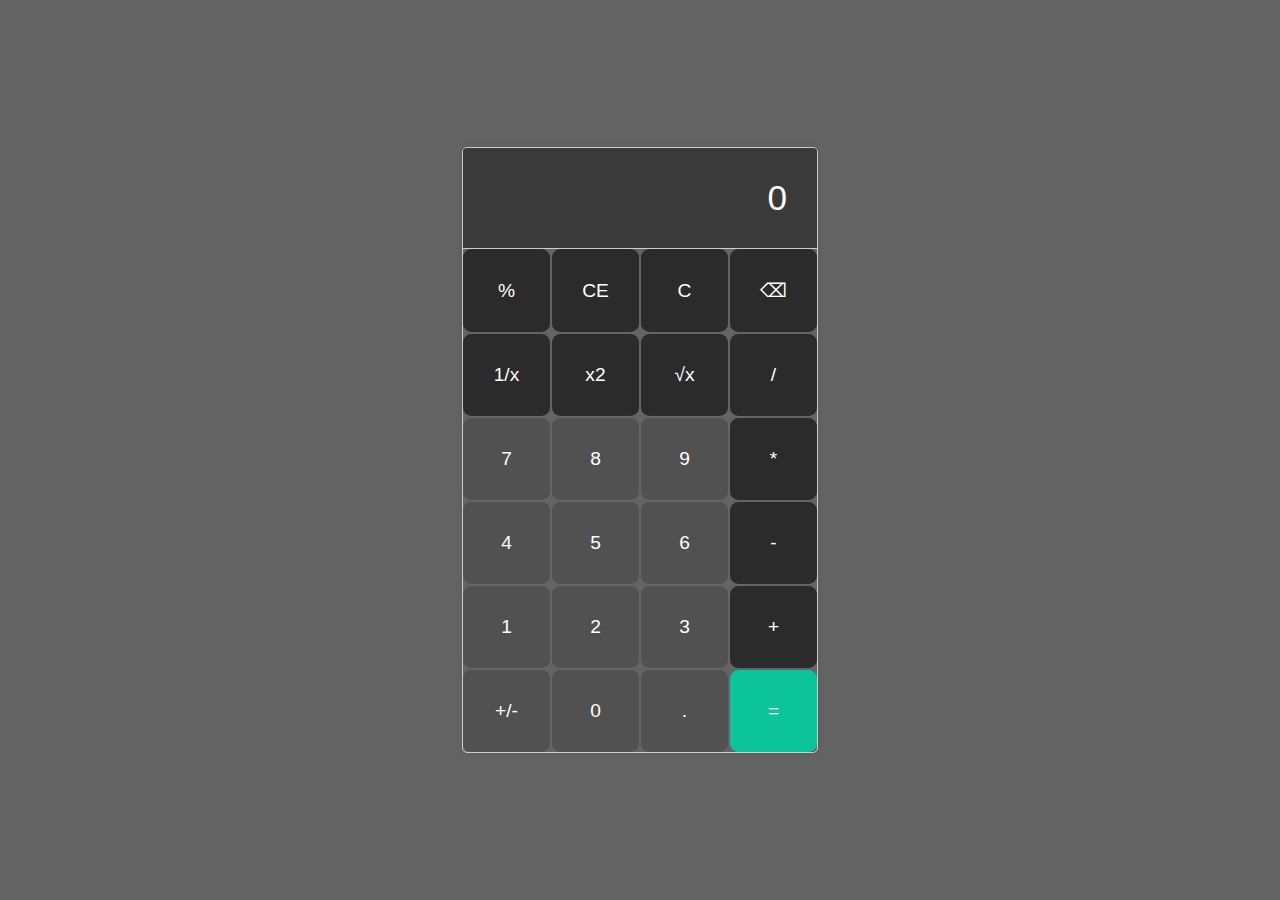
==== Actividad 3/index.html @ 889bad5d "Actividad 3 calculadora" ====
<!DOCTYPE html>
<html lang="en">
<head>
    <meta charset="UTF-8">
    <meta name="viewport" content="width=device-width, initial-scale=1.0">
    <title>Calculadora</title>
    <style>
      body {
          font-family: 'Segoe UI', Tahoma, Geneva, Verdana, sans-serif;
          background-color: #646464;
          display: flex;
          align-items: center;
          justify-content: center;
          height: 100vh;
          margin: 0;
      }

      .calculator {
          background-color: #646464;
          border: 1px solid #ccc;
          border-radius: 5px;
          overflow: hidden;
          box-shadow: 0 0 10px rgba(0, 0, 0, 0.1);
          display: flex;
          flex-direction: column;
          max-width: 400px;
      }

      .screen {
          text-align: right;
          padding: 30px;
          color: #ffffff;
          font-size: 2.2em;
          background-color: #3b3a3a;
          border-bottom: 1px solid #ccc;
      }

      .buttons {
          display: grid;
          grid-template-columns: repeat(4, 1fr);
          gap: 2px;
          flex-grow: 1;
      }

      button {
          padding: 30px;
          font-size: 1.2em;
          border: none;
          outline: none;
          cursor: pointer;
          background-color: #504f4fe5;
          color: #ffffff;
          transition: background-color 0.3s;
          flex-grow: 1;
          border-radius: 10%;
      }

      button:hover {
          background-color: rgb(43, 43, 43);
          border-radius: 15%;
      }

      button.operator {
          background-color: rgb(43, 43, 43);
      }
      button.nada {
          background-color: rgb(43, 43, 43);
      }

      button.operator:hover {
          background-color: #504f4fe5;
      }

      button.Igual{
          background-color: #01cf9fe5;
      }


  </style>
</head>
<body>
    <div class="calculator">
        <div class="screen" id="screen">0</div>
        <div class="buttons" onclick="calculate(event)">
            <button class="nada" onclick="calculateUnary('residuo')">%</button>
            <button class="nada" onclick="limpiar()">CE</button>
            <button class="nada" onclick="limpiar()">C</button>
            <button class="nada">⌫</button>
            <button class="nada" onclick="calculateUnary('inverso')">1/x</button>
            <button class="nada" onclick="calculateUnary('cuadrado')">x2</button>
            <button class="nada" onclick="calculateUnary('raizCuadrada')">√x</button>
            <button class="operator" onclick="appendOperator('/')">/</button>
            <button onclick="appendToScreen('7')">7</button>
            <button onclick="appendToScreen('8')">8</button>
            <button onclick="appendToScreen('9')">9</button>
            <button class="operator" onclick="appendOperator('*')">*</button>
            <button onclick="appendToScreen('4')">4</button>
            <button onclick="appendToScreen('5')">5</button>
            <button onclick="appendToScreen('6')">6</button>
            <button class="operator" onclick="appendOperator('-')">-</button>
            <button onclick="appendToScreen('1')">1</button>
            <button onclick="appendToScreen('2')">2</button>
            <button onclick="appendToScreen('3')">3</button>
            <button class="operator" onclick="appendOperator('+')">+</button>
            <button onclick="toggleSign()">+/-</button>
            <button onclick="appendToScreen('0')">0</button>
            <button onclick="appendToScreen('.')">.</button>
            <button class="Igual" onclick="calculateResult()">=</button>
        </div>
    </div>

    <script>
        let screen = document.getElementById('screen');
        let currentInput = '0';
        let currentOperator = null;
        let prevValue = null;

        function appendToScreen(value) {
            if (currentInput === '0' || currentInput === '-0') {
                currentInput = value;
            } else {
                currentInput += value;
            }
            updateScreen();
        }

        function appendOperator(operator) {
            currentOperator = operator;
            prevValue = parseFloat(currentInput);
            currentInput = '0';
            updateScreen();
        }

        function calculateUnary(operation) {
            const input = parseFloat(currentInput);
            switch (operation) {
                case 'inverso':
                    currentInput = (1 / input).toString();
                    break;
                case 'cuadrado':
                    currentInput = (input ** 2).toString();
                    break;
                case 'raizCuadrada':
                    currentInput = (Math.sqrt(input)).toString();
                    break;
                    case 'residuo':
                    // Llama a la función de residuo con el valor previo y el valor actual
                    if (prevValue !== null) {
                        currentInput = residuo(prevValue, input).toString();
                    }
                    break;
                default:
                    break;
            }
            updateScreen();
        }

        function toggleSign() {
            if (currentInput !== '0') {
                currentInput = (parseFloat(currentInput) * -1).toString();
                updateScreen();
            }
        }

        function calculateResult() {
            if (currentOperator && prevValue !== null) {
                const currentValue = parseFloat(currentInput);
                switch (currentOperator) {
                    case '+':
                        currentInput = (prevValue + currentValue).toString();
                        break;
                    case '-':
                        currentInput = (prevValue - currentValue).toString();
                        break;
                    case '*':
                        currentInput = (prevValue * currentValue).toString();
                        break;
                    case '/':
                        if (currentValue !== 0) {
                            currentInput = (prevValue / currentValue).toString();
                        } else {
                            currentInput = 'Error';
                        }
                        break;
                    default:
                        break;
                }
                currentOperator = null;
                prevValue = null;
                updateScreen();
            }
        }

        function limpiar() {
            currentInput = '0';
            currentOperator = null;
            prevValue = null;
            updateScreen();
        }

        function updateScreen() {
            screen.textContent = currentInput;
        }

        function calculate(event) {
            if (event.target.tagName === 'BUTTON') {
                const buttonText = event.target.textContent;
                switch (buttonText) {
                    case 'C':
                        limpiar();
                        break;
                    case '=':
                        calculateResult();
                        break;
                    case '⌫':
                        currentInput = currentInput.slice(0, -1);
                        if (currentInput === '') {
                            currentInput = '0';
                        }
                        updateScreen();
                        break;
                    default:
                        break;
                }
            }
        }
    </script>
</body>
</html>
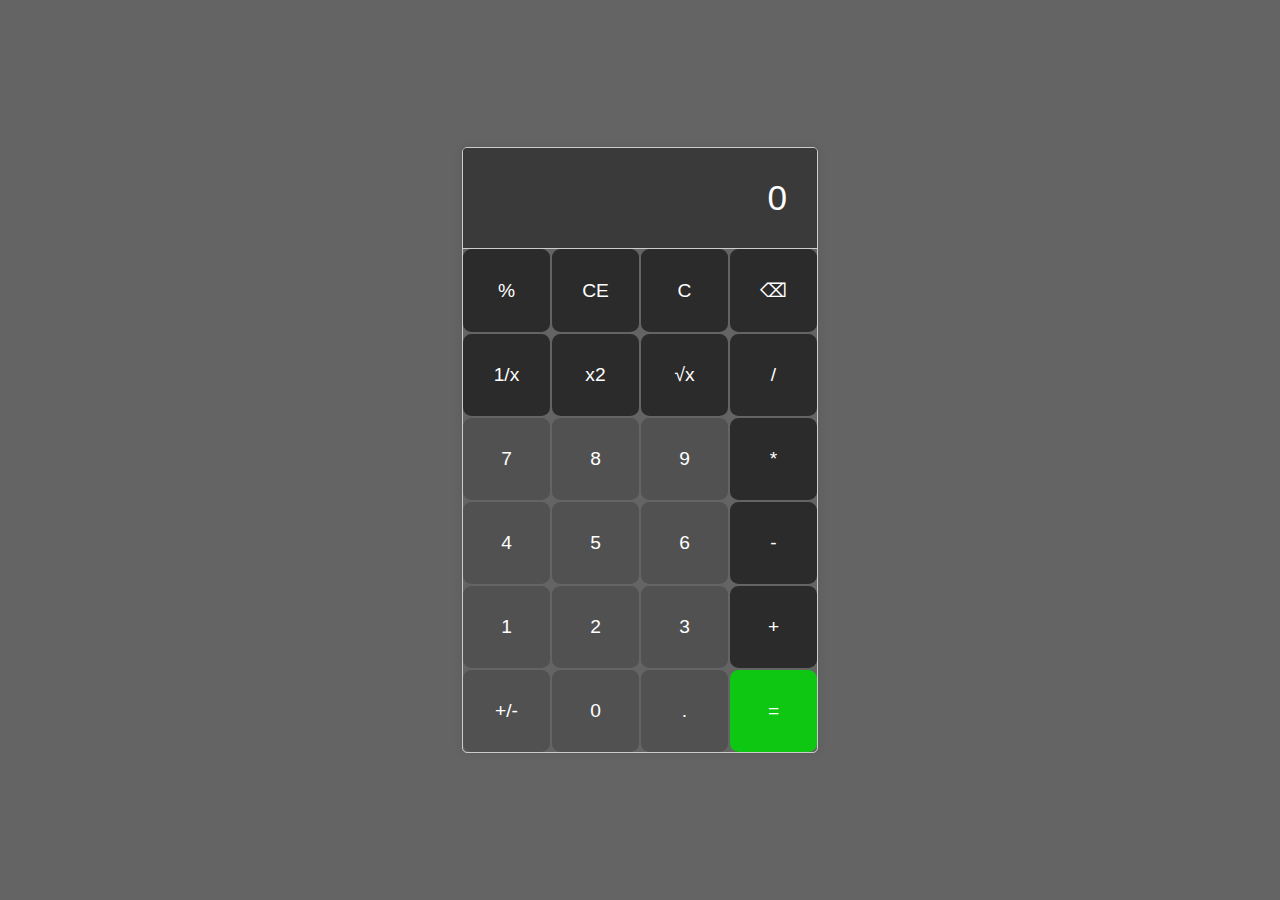
==== commit 587958ff: "Add files via upload" ====
--- a/Actividad 3/index.html
+++ b/Actividad 3/index.html
@@ -4,79 +4,7 @@
     <meta charset="UTF-8">
     <meta name="viewport" content="width=device-width, initial-scale=1.0">
     <title>Calculadora</title>
-    <style>
-      body {
-          font-family: 'Segoe UI', Tahoma, Geneva, Verdana, sans-serif;
-          background-color: #646464;
-          display: flex;
-          align-items: center;
-          justify-content: center;
-          height: 100vh;
-          margin: 0;
-      }
-
-      .calculator {
-          background-color: #646464;
-          border: 1px solid #ccc;
-          border-radius: 5px;
-          overflow: hidden;
-          box-shadow: 0 0 10px rgba(0, 0, 0, 0.1);
-          display: flex;
-          flex-direction: column;
-          max-width: 400px;
-      }
-
-      .screen {
-          text-align: right;
-          padding: 30px;
-          color: #ffffff;
-          font-size: 2.2em;
-          background-color: #3b3a3a;
-          border-bottom: 1px solid #ccc;
-      }
-
-      .buttons {
-          display: grid;
-          grid-template-columns: repeat(4, 1fr);
-          gap: 2px;
-          flex-grow: 1;
-      }
-
-      button {
-          padding: 30px;
-          font-size: 1.2em;
-          border: none;
-          outline: none;
-          cursor: pointer;
-          background-color: #504f4fe5;
-          color: #ffffff;
-          transition: background-color 0.3s;
-          flex-grow: 1;
-          border-radius: 10%;
-      }
-
-      button:hover {
-          background-color: rgb(43, 43, 43);
-          border-radius: 15%;
-      }
-
-      button.operator {
-          background-color: rgb(43, 43, 43);
-      }
-      button.nada {
-          background-color: rgb(43, 43, 43);
-      }
-
-      button.operator:hover {
-          background-color: #504f4fe5;
-      }
-
-      button.Igual{
-          background-color: #01cf9fe5;
-      }
-
-
-  </style>
+    <link rel="stylesheet" href="Estilo.css">
 </head>
 <body>
     <div class="calculator">
@@ -108,122 +36,7 @@
             <button class="Igual" onclick="calculateResult()">=</button>
         </div>
     </div>
-
-    <script>
-        let screen = document.getElementById('screen');
-        let currentInput = '0';
-        let currentOperator = null;
-        let prevValue = null;
-
-        function appendToScreen(value) {
-            if (currentInput === '0' || currentInput === '-0') {
-                currentInput = value;
-            } else {
-                currentInput += value;
-            }
-            updateScreen();
-        }
-
-        function appendOperator(operator) {
-            currentOperator = operator;
-            prevValue = parseFloat(currentInput);
-            currentInput = '0';
-            updateScreen();
-        }
-
-        function calculateUnary(operation) {
-            const input = parseFloat(currentInput);
-            switch (operation) {
-                case 'inverso':
-                    currentInput = (1 / input).toString();
-                    break;
-                case 'cuadrado':
-                    currentInput = (input ** 2).toString();
-                    break;
-                case 'raizCuadrada':
-                    currentInput = (Math.sqrt(input)).toString();
-                    break;
-                    case 'residuo':
-                    // Llama a la función de residuo con el valor previo y el valor actual
-                    if (prevValue !== null) {
-                        currentInput = residuo(prevValue, input).toString();
-                    }
-                    break;
-                default:
-                    break;
-            }
-            updateScreen();
-        }
-
-        function toggleSign() {
-            if (currentInput !== '0') {
-                currentInput = (parseFloat(currentInput) * -1).toString();
-                updateScreen();
-            }
-        }
-
-        function calculateResult() {
-            if (currentOperator && prevValue !== null) {
-                const currentValue = parseFloat(currentInput);
-                switch (currentOperator) {
-                    case '+':
-                        currentInput = (prevValue + currentValue).toString();
-                        break;
-                    case '-':
-                        currentInput = (prevValue - currentValue).toString();
-                        break;
-                    case '*':
-                        currentInput = (prevValue * currentValue).toString();
-                        break;
-                    case '/':
-                        if (currentValue !== 0) {
-                            currentInput = (prevValue / currentValue).toString();
-                        } else {
-                            currentInput = 'Error';
-                        }
-                        break;
-                    default:
-                        break;
-                }
-                currentOperator = null;
-                prevValue = null;
-                updateScreen();
-            }
-        }
-
-        function limpiar() {
-            currentInput = '0';
-            currentOperator = null;
-            prevValue = null;
-            updateScreen();
-        }
-
-        function updateScreen() {
-            screen.textContent = currentInput;
-        }
-
-        function calculate(event) {
-            if (event.target.tagName === 'BUTTON') {
-                const buttonText = event.target.textContent;
-                switch (buttonText) {
-                    case 'C':
-                        limpiar();
-                        break;
-                    case '=':
-                        calculateResult();
-                        break;
-                    case '⌫':
-                        currentInput = currentInput.slice(0, -1);
-                        if (currentInput === '') {
-                            currentInput = '0';
-                        }
-                        updateScreen();
-                        break;
-                    default:
-                        break;
-                }
-            }
-        }
-    </script>
+<script src="/calculadora.js"></script>
+    
 </body>
 </html>
--- a/Actividad 3/Estilo.css
+++ b/Actividad 3/Estilo.css
@@ -0,0 +1,73 @@
+
+      body {
+          font-family: 'Segoe UI', Tahoma, Geneva, Verdana, sans-serif;
+          background-color: #646464;
+          display: flex;
+          align-items: center;
+          justify-content: center;
+          height: 100vh;
+          margin: 0;
+      }
+
+      .calculator {
+          background-color: #646464;
+          border: 1px solid #ccc;
+          border-radius: 5px;
+          overflow: hidden;
+          box-shadow: 0 0 10px rgba(0, 0, 0, 0.1);
+          display: flex;
+          flex-direction: column;
+          max-width: 400px;
+      }
+
+      .screen {
+          text-align: right;
+          padding: 30px;
+          color: #ffffff;
+          font-size: 2.2em;
+          background-color: #3b3a3a;
+          border-bottom: 1px solid #ccc;
+      }
+
+      .buttons {
+          display: grid;
+          grid-template-columns: repeat(4, 1fr);
+          gap: 2px;
+          flex-grow: 1;
+      }
+
+      button {
+          padding: 30px;
+          font-size: 1.2em;
+          border: none;
+          outline: none;
+          cursor: pointer;
+          background-color: #504f4fe5;
+          color: #ffffff;
+          transition: background-color 0.3s;
+          flex-grow: 1;
+          border-radius: 10%;
+      }
+
+      button:hover {
+          background-color: rgb(43, 43, 43);
+          border-radius: 15%;
+          color: #ff0000;
+      }
+
+      button.operator {
+          background-color: rgb(43, 43, 43);
+      }
+      button.nada {
+          background-color: rgb(43, 43, 43);
+      }
+
+      button.operator:hover {
+          background-color: #504f4fe5;
+          color: #ff0000;
+      }
+
+      button.Igual{
+          background-color: #05d209e5;
+      }
+
